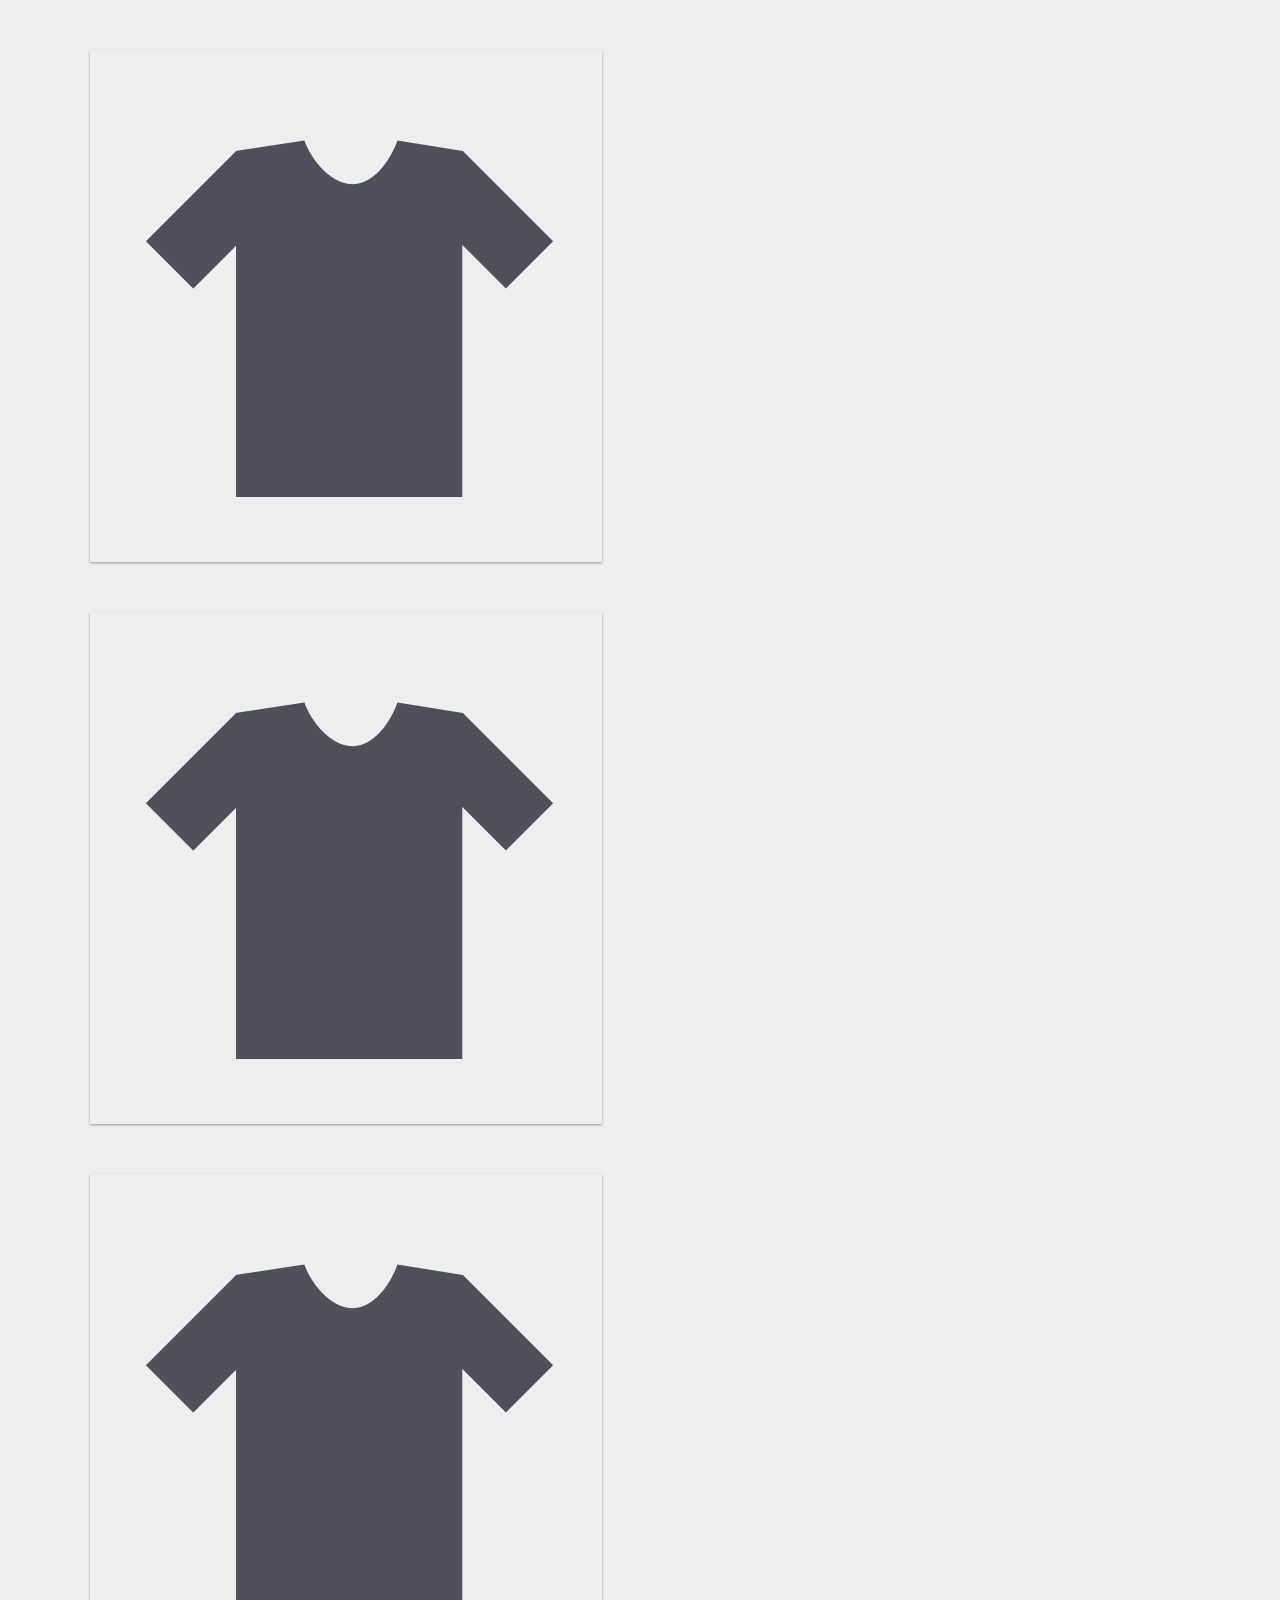
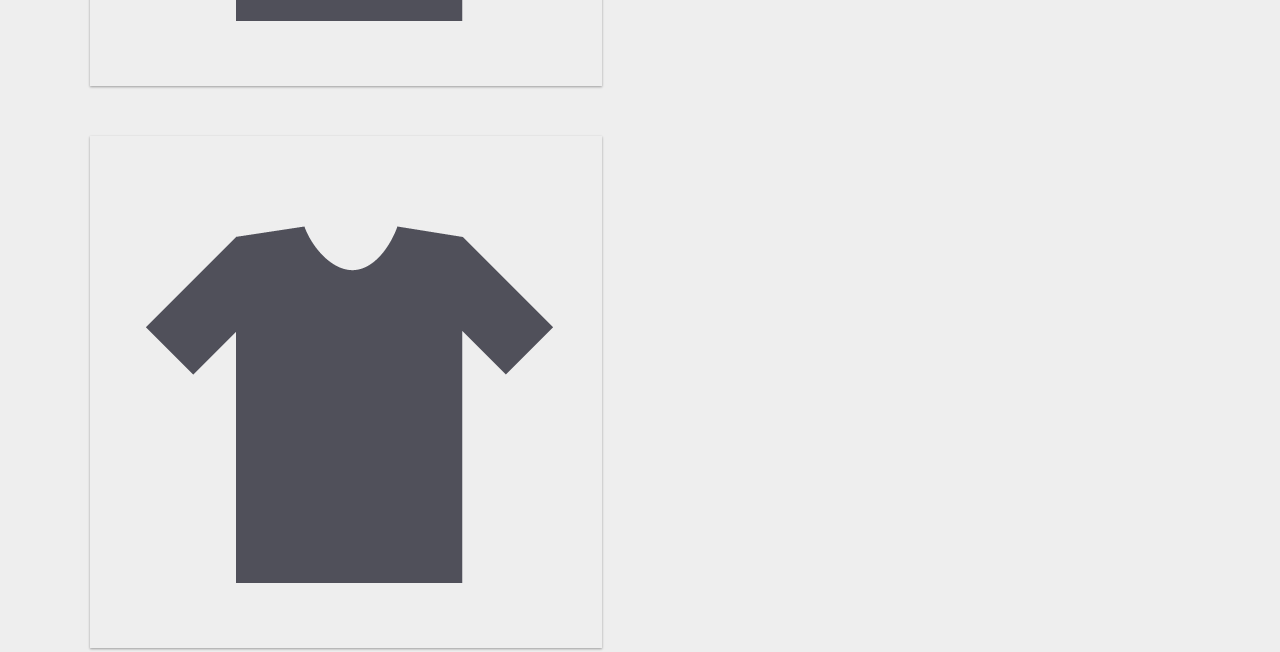
==== catalogue.html @ bdd88761 "added catalogue.html" ====
<!DOCTYPE html>
<html lang="en">
<head>
    <meta charset="UTF-8">
    <title>Lisgear</title>
    <link rel="stylesheet" type="text/css" href="style.css">
    <link href="https://fonts.googleapis.com/css?family=Roboto" rel="stylesheet">
    <link href="https://fonts.googleapis.com/css?family=Sanchez" rel="stylesheet">
    <link href="https://file.myfontastic.com/n6vo44Re5QaWo8oCKShBs7/icons.css" rel="stylesheet">
</head>
<body>
    <main>
        <ul id="lisgear-products-list">
            <li class="lisgear-product">
                <a>
                    <img src='images/alternate.png'>
                <a>
            </li>
            <li class="lisgear-product">
                <a>
                    <img src='images/alternate.png'>
                <a>
            </li>
            <li class="lisgear-product">
                <a>
                    <img src='images/alternate.png'>
                <a>
            </li>
            <li class="lisgear-product">
                <a>
                    <img src='images/alternate.png'>
                <a>
            </li>
        </ul>
    </main>
</body>
</html>
---- style.css ----
/* General Styles */
body {
    background: #eeeeee;
    width: 100%;
    height: 100%;
    margin: 0;
    color: #212121;
    font-family: Roboto, sans-serif;
}

html {
    width: 100%;
    height: 100%;
}

::selection {
    color: #fff;
    background: #0b254f;
}

/* Navigation */
nav {
    width: 100%;
    height: 64px;
    overflow: hidden;
    padding: 24px 0;
}

nav ul {
    list-style: none;
    padding: 0;
    margin: 0;
    width: 432px;
    position: absolute;
    left: calc(50% - 216px);
}

nav ul li {
    float: left;
    -webkit-box-sizing: border-box;
    -moz-box-sizing: border-box;
    box-sizing: border-box;
    padding: 16px 8px;
    margin: 0 16px;
    width: 112px;
    height: 64px;
    line-height: 32px;
    text-align: center;
    text-transform: uppercase;
    letter-spacing: 2px;
    cursor: pointer;
}
nav ul li:after {
    display: block;
    content: ' ';
    border-bottom: solid 2px #212121;
    transform: scaleX(0);
    transition: transform 0.2s ease-in-out;
    padding: 0 16px;
}
nav ul li:hover:after {
    transform: scaleX(1);
}

/* Header */
header {
    width: 100%;
    height: 70%;
}

h1 {
    margin: 0;
    text-align: center;
    font-size: 85px;
    font-weight: 400;
    color: #ffffff;
    height: 112px;
    position: absolute;
    top: calc(50% - 56px);
    width: 100%;
    font-family: Sanchez, sans-serif;
}

.header-image {
    height: calc(100% - 112px);
    background: #0b254f url("images/header.jpg") no-repeat center center;
    background-size: cover;
    position: relative;
}



/* Index-Main */

main {
    width: 80%;
}
#lisgear-products-list{
    margin-top: 50px;
}
.lisgear-product {
    float: left;
    height: 512px;
    width: 512px;
    box-shadow: 0 1px 3px rgba(0,0,0,0.12), 0 1px 2px rgba(0,0,0,0.24);
    list-style: none;
    margin: 0px 50px 50px 50px;
}

/* Footer */
footer {
    width: 100%;
    background: #DDDDDD;
    color: rgba(0, 0, 0, 0.5);
    padding: 16px 10%;
    -webkit-box-sizing: border-box;
    -moz-box-sizing: border-box;
    box-sizing: border-box;
    overflow: hidden;
}

.social {
    list-style: none;
    padding: 0;
    margin: 0;
    float: right;
    cursor: pointer;
    -webkit-user-select: none;
    -moz-user-select: none;
    -ms-user-select: none;
    user-select: none;
}

.social li {
    float: left;
    /*noinspection CssNoGenericFontName*/
    font-family: socicon;
    height: 48px;
    width: 48px;
    font-size: 24px;
    text-align: center;
    line-height: 48px;
    transition: color 0.1s ease-in-out;
}

.twitter:hover {
    color: #4da7de;
}

.facebook:hover {
    color: #3e5b98;
}

.instagram:hover {
    color: #000000;
}

.snapchat:hover {
    color: #fffa37;
}

.copyright {
    float: left;
    line-height: 48px;
}
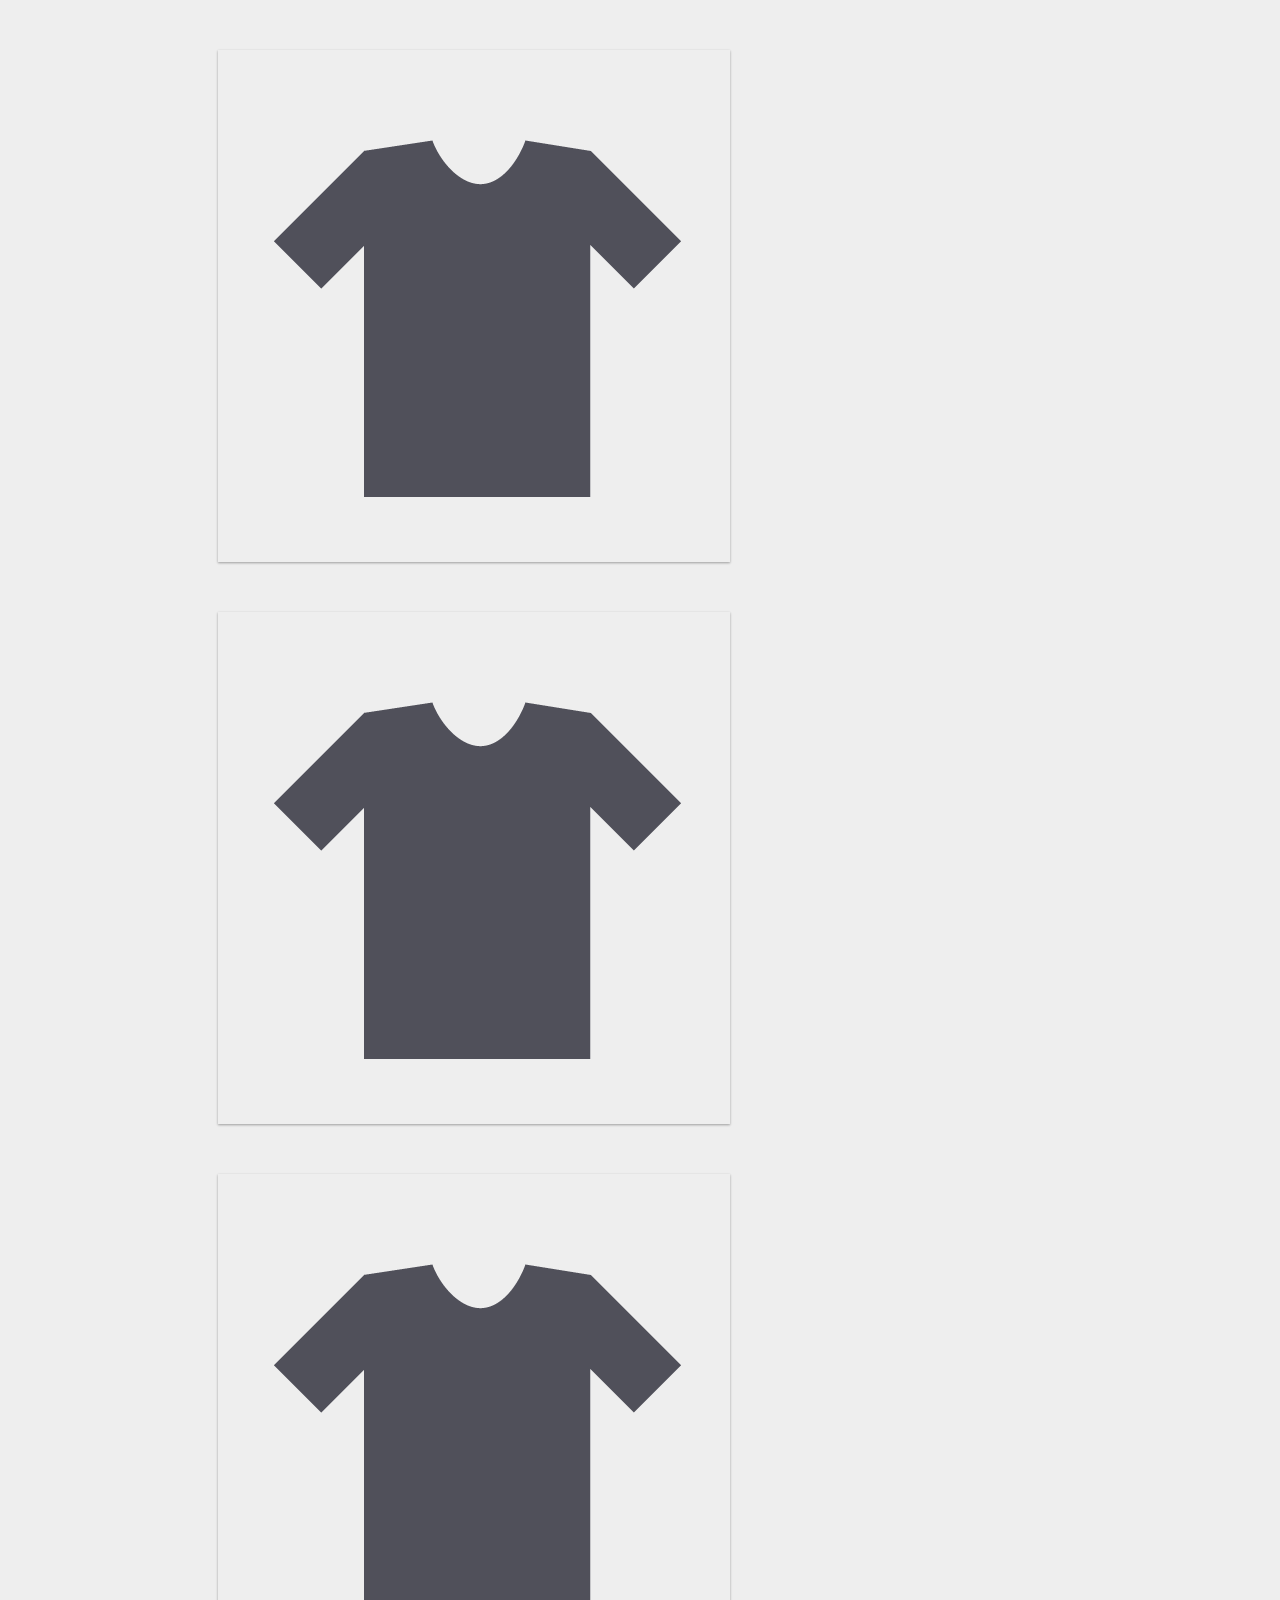
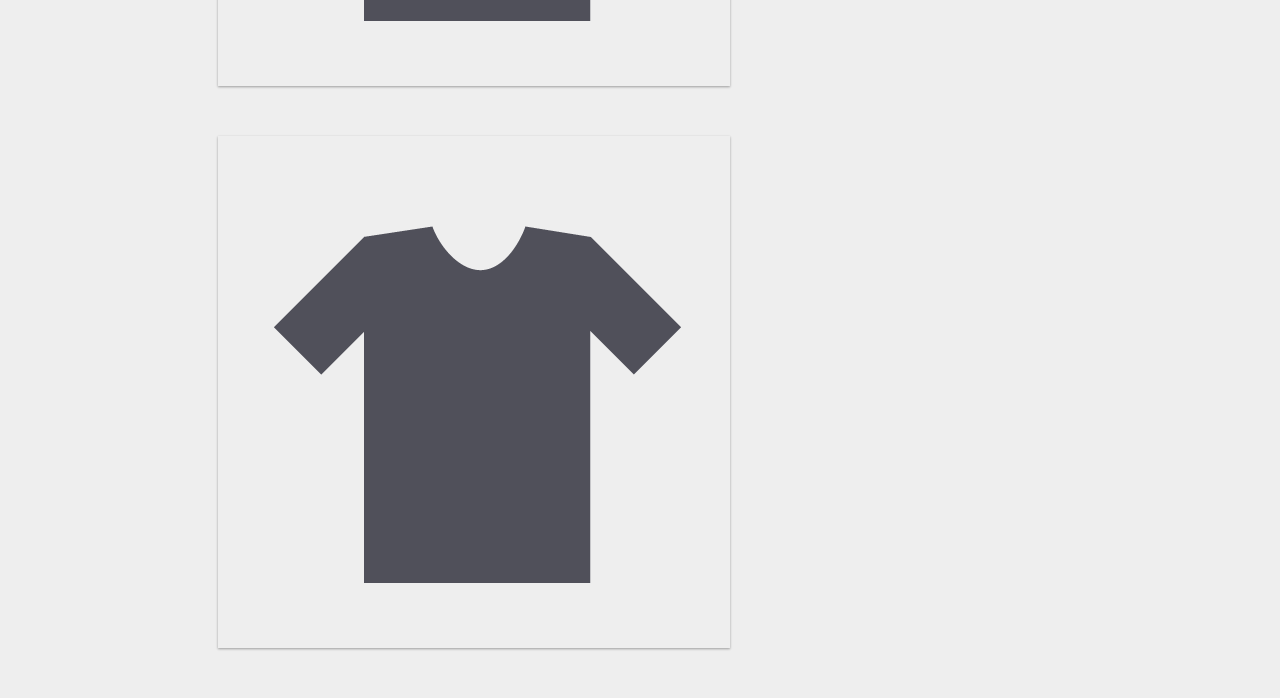
==== commit 4ef870a1: "Added some TODOs" ====
--- a/catalogue.html
+++ b/catalogue.html
@@ -9,27 +9,28 @@
     <link href="https://file.myfontastic.com/n6vo44Re5QaWo8oCKShBs7/icons.css" rel="stylesheet">
 </head>
 <body>
+<!-- TODO: Add Header and Footer -->
     <main>
         <ul id="lisgear-products-list">
             <li class="lisgear-product">
                 <a>
                     <img src='images/alternate.png'>
-                <a>
+                </a>
             </li>
             <li class="lisgear-product">
                 <a>
                     <img src='images/alternate.png'>
-                <a>
+                </a>
             </li>
             <li class="lisgear-product">
                 <a>
                     <img src='images/alternate.png'>
-                <a>
+                </a>
             </li>
             <li class="lisgear-product">
                 <a>
                     <img src='images/alternate.png'>
-                <a>
+                </a>
             </li>
         </ul>
     </main>
--- a/style.css
+++ b/style.css
@@ -4,7 +4,7 @@
     width: 100%;
     height: 100%;
     margin: 0;
-    color: #212121;
+    color: #394e70;
     font-family: Roboto, sans-serif;
 }
 
@@ -18,6 +18,11 @@
     background: #0b254f;
 }
 
+a {
+    color: inherit;
+    text-decoration: none;
+}
+
 /* Navigation */
 nav {
     width: 100%;
@@ -30,9 +35,9 @@
     list-style: none;
     padding: 0;
     margin: 0;
-    width: 432px;
+    width: 468px;
     position: absolute;
-    left: calc(50% - 216px);
+    left: calc(50% - 234px);
 }
 
 nav ul li {
@@ -42,7 +47,7 @@
     box-sizing: border-box;
     padding: 16px 8px;
     margin: 0 16px;
-    width: 112px;
+    width: 124px;
     height: 64px;
     line-height: 32px;
     text-align: center;
@@ -50,10 +55,13 @@
     letter-spacing: 2px;
     cursor: pointer;
 }
+.selected {
+    font-weight: bold;
+}
 nav ul li:after {
     display: block;
     content: ' ';
-    border-bottom: solid 2px #212121;
+    border-bottom: solid 1px #394e70;
     transform: scaleX(0);
     transition: transform 0.2s ease-in-out;
     padding: 0 16px;
@@ -65,7 +73,7 @@
 /* Header */
 header {
     width: 100%;
-    height: 70%;
+    height: calc(100% - 80px);
 }
 
 h1 {
@@ -85,7 +93,9 @@
     height: calc(100% - 112px);
     background: #0b254f url("images/header.jpg") no-repeat center center;
     background-size: cover;
+    background-attachment: fixed;
     position: relative;
+    box-shadow: 0 3px 6px rgba(0,0,0,0.16), 0 3px 6px rgba(0,0,0,0.23) inset;
 }
 
 
@@ -93,6 +103,8 @@
 /* Index-Main */
 
 main {
+    overflow: hidden;
+    padding: 0 10%;
     width: 80%;
 }
 #lisgear-products-list{
@@ -104,7 +116,7 @@
     width: 512px;
     box-shadow: 0 1px 3px rgba(0,0,0,0.12), 0 1px 2px rgba(0,0,0,0.24);
     list-style: none;
-    margin: 0px 50px 50px 50px;
+    margin: 0 50px 50px 50px;
 }
 
 /* Footer */
@@ -116,7 +128,8 @@
     -webkit-box-sizing: border-box;
     -moz-box-sizing: border-box;
     box-sizing: border-box;
-    overflow: hidden;
+    height: 80px;
+    clear: both;
 }
 
 .social {
@@ -143,6 +156,12 @@
     transition: color 0.1s ease-in-out;
 }
 
+.social li a {
+    display: block;
+    width: 100%;
+    height: 100%;
+}
+
 .twitter:hover {
     color: #4da7de;
 }
@@ -159,6 +178,37 @@
     color: #fffa37;
 }
 
+.snapchat {
+    position: relative;
+}
+
+.snapchat:after {
+    content: 'lisgarstudco';
+    background: rgba(0, 0, 0, 0.8);
+    position: absolute;
+    font-family: Roboto, sans-serif;
+    color: #ffffff;
+    font-size: 16px;
+    height: 24px;
+    line-height: 24px;
+    padding: 8px 0;
+    width: 112px;
+    border-radius: 12px;
+    left: -32px;
+    top: -36px;
+    opacity: 0;
+    /*noinspection CssUnknownProperty*/
+    -webkit-clip-path: circle(0% at 50% 150%);
+    clip-path: circle(0% at 50% 150%);
+    transition: -webkit-clip-path 0.2s, clip-path 0.2s, opacity 0.2s;
+}
+.snapchat:hover:after {
+    /*noinspection CssUnknownProperty*/
+    -webkit-clip-path: circle(100% at center);
+    clip-path: circle(100% at center);
+    opacity: 1;
+}
+
 .copyright {
     float: left;
     line-height: 48px;
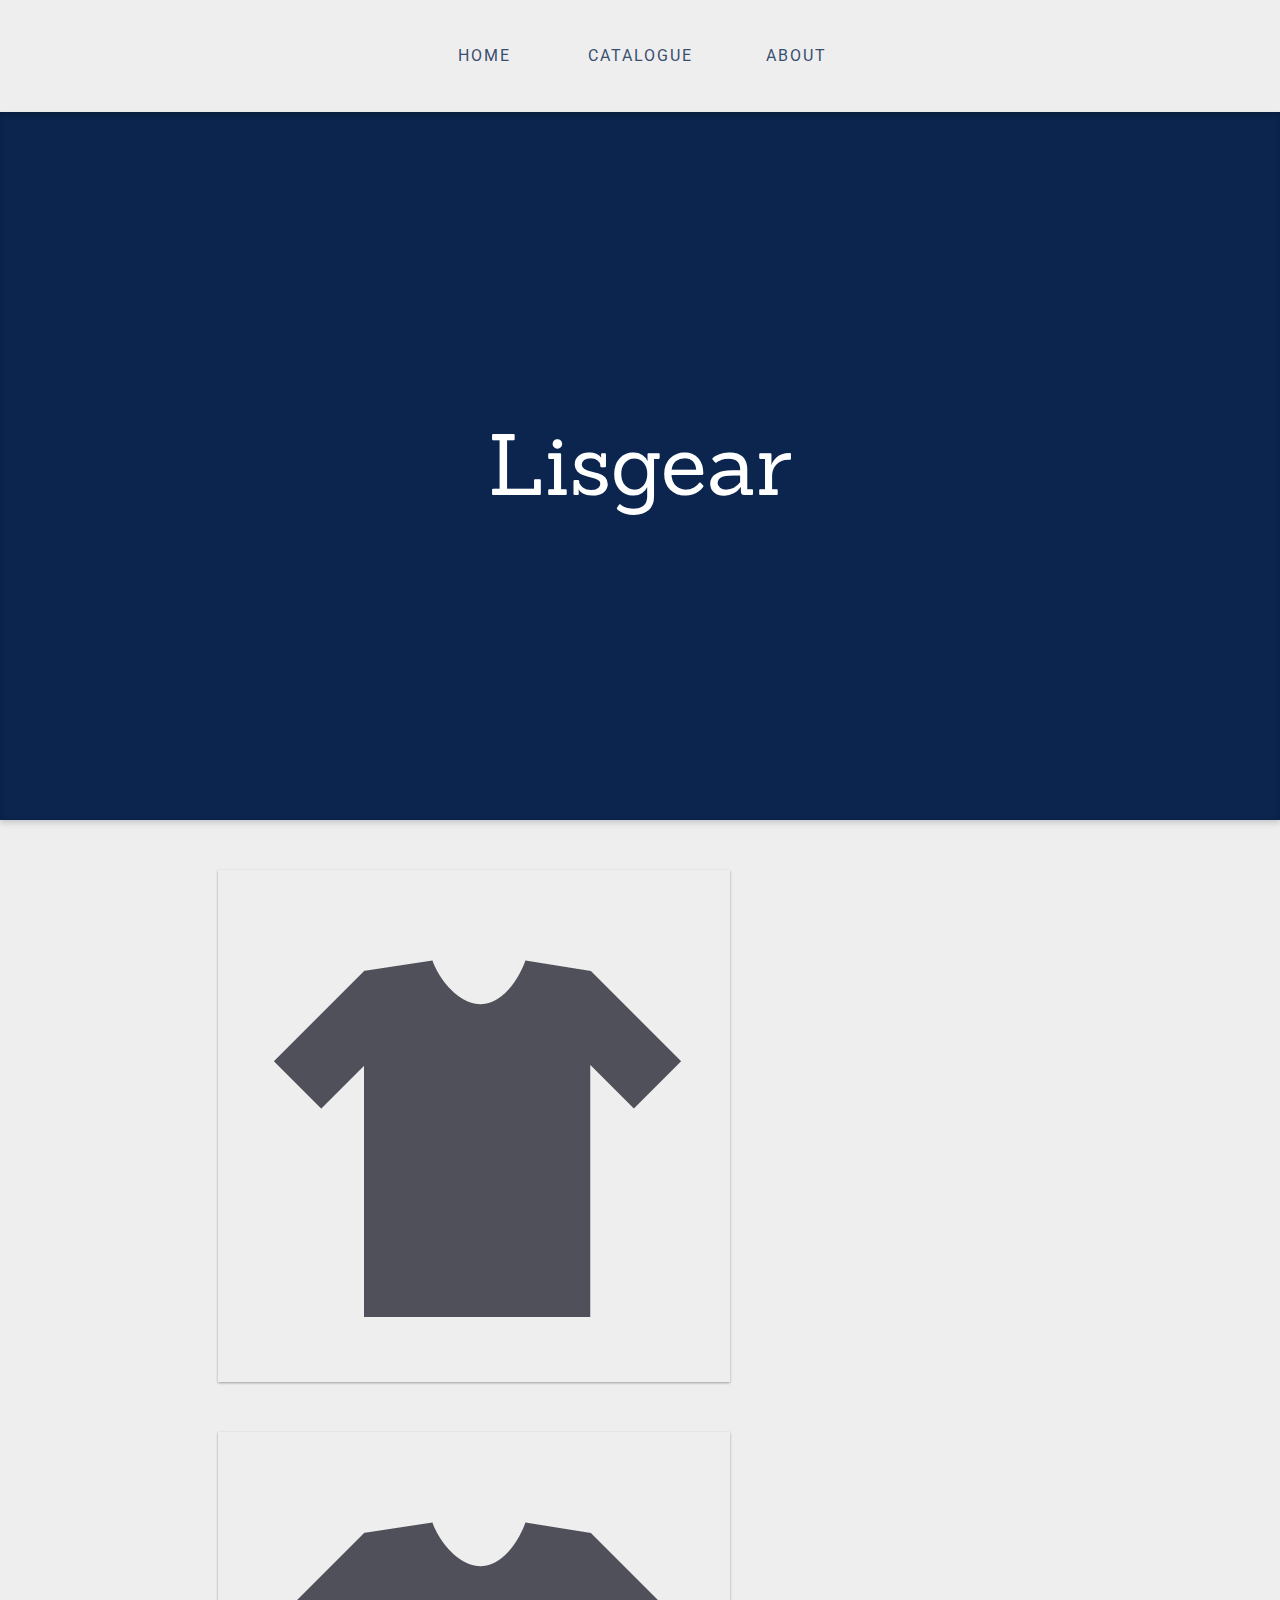
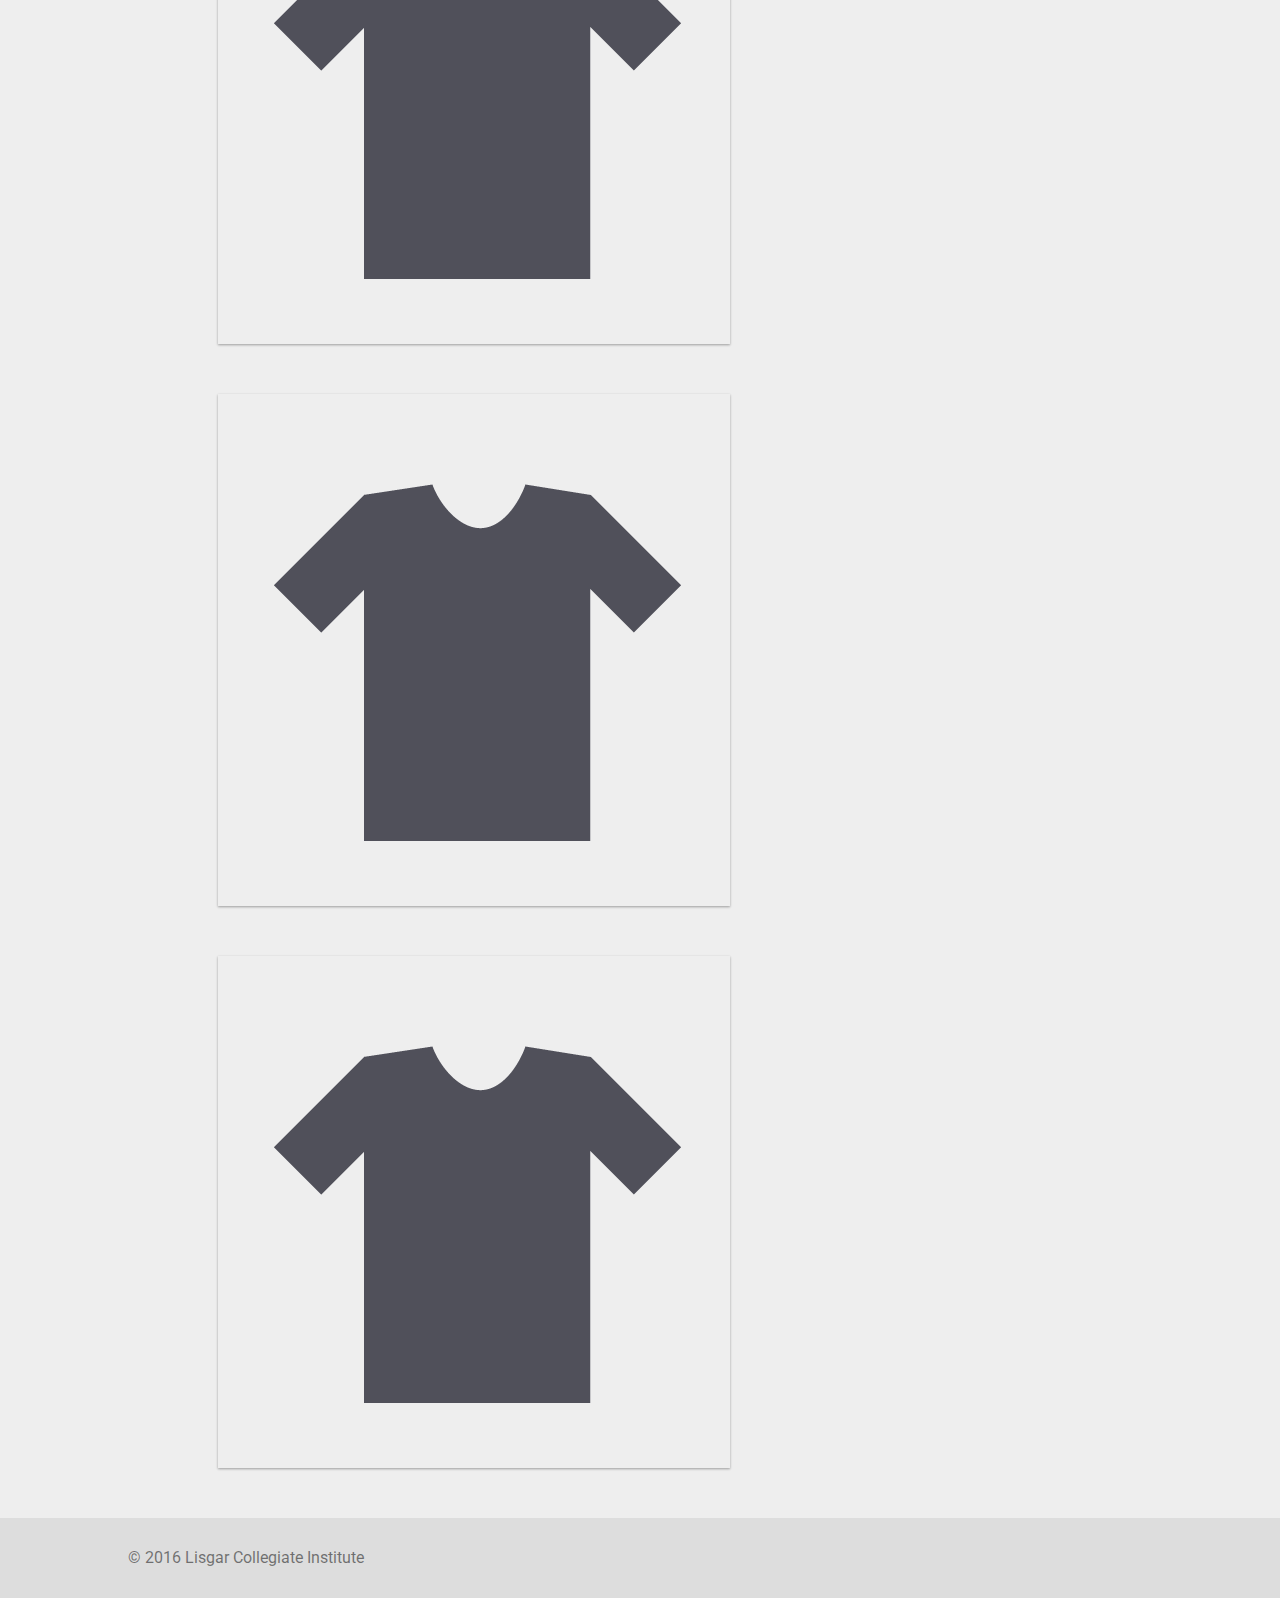
==== commit 8dfac158: "merged the changes" ====
--- a/catalogue.html
+++ b/catalogue.html
@@ -9,7 +9,19 @@
     <link href="https://file.myfontastic.com/n6vo44Re5QaWo8oCKShBs7/icons.css" rel="stylesheet">
 </head>
 <body>
-<!-- TODO: Add Header and Footer -->
+    <header>
+        <nav>
+            <ul>
+                <li>Home</li>
+                <li>Catalogue</li>
+                <li>About</li>
+            </ul>
+        </nav>
+        <div class="header-image">
+            <h1>Lisgear</h1>
+        </div>
+
+    </header>
     <main>
         <ul id="lisgear-products-list">
             <li class="lisgear-product">
@@ -34,5 +46,30 @@
             </li>
         </ul>
     </main>
+    <footer>
+        <div class="copyright">
+            &copy 2016 Lisgar Collegiate Institute
+        </div>
+        <ul class="social">
+            <li class="twitter">
+                <a href="https://twitter.com/LisgarStudCo">
+                    &#xe040;
+                </a>
+            </li>
+            <li class="facebook">
+                <a href="https://www.facebook.com/LisgarStudCo/">
+                    &#xe041;
+                </a>
+            </li>
+            <li class="instagram">
+                <a href="https://www.instagram.com/lisgarstudco/">
+                &#xe057;
+                </a>
+            </li>
+            <li class="snapchat">
+                &#xe03f;
+            </li>
+        </ul>
+    </footer>
 </body>
 </html>